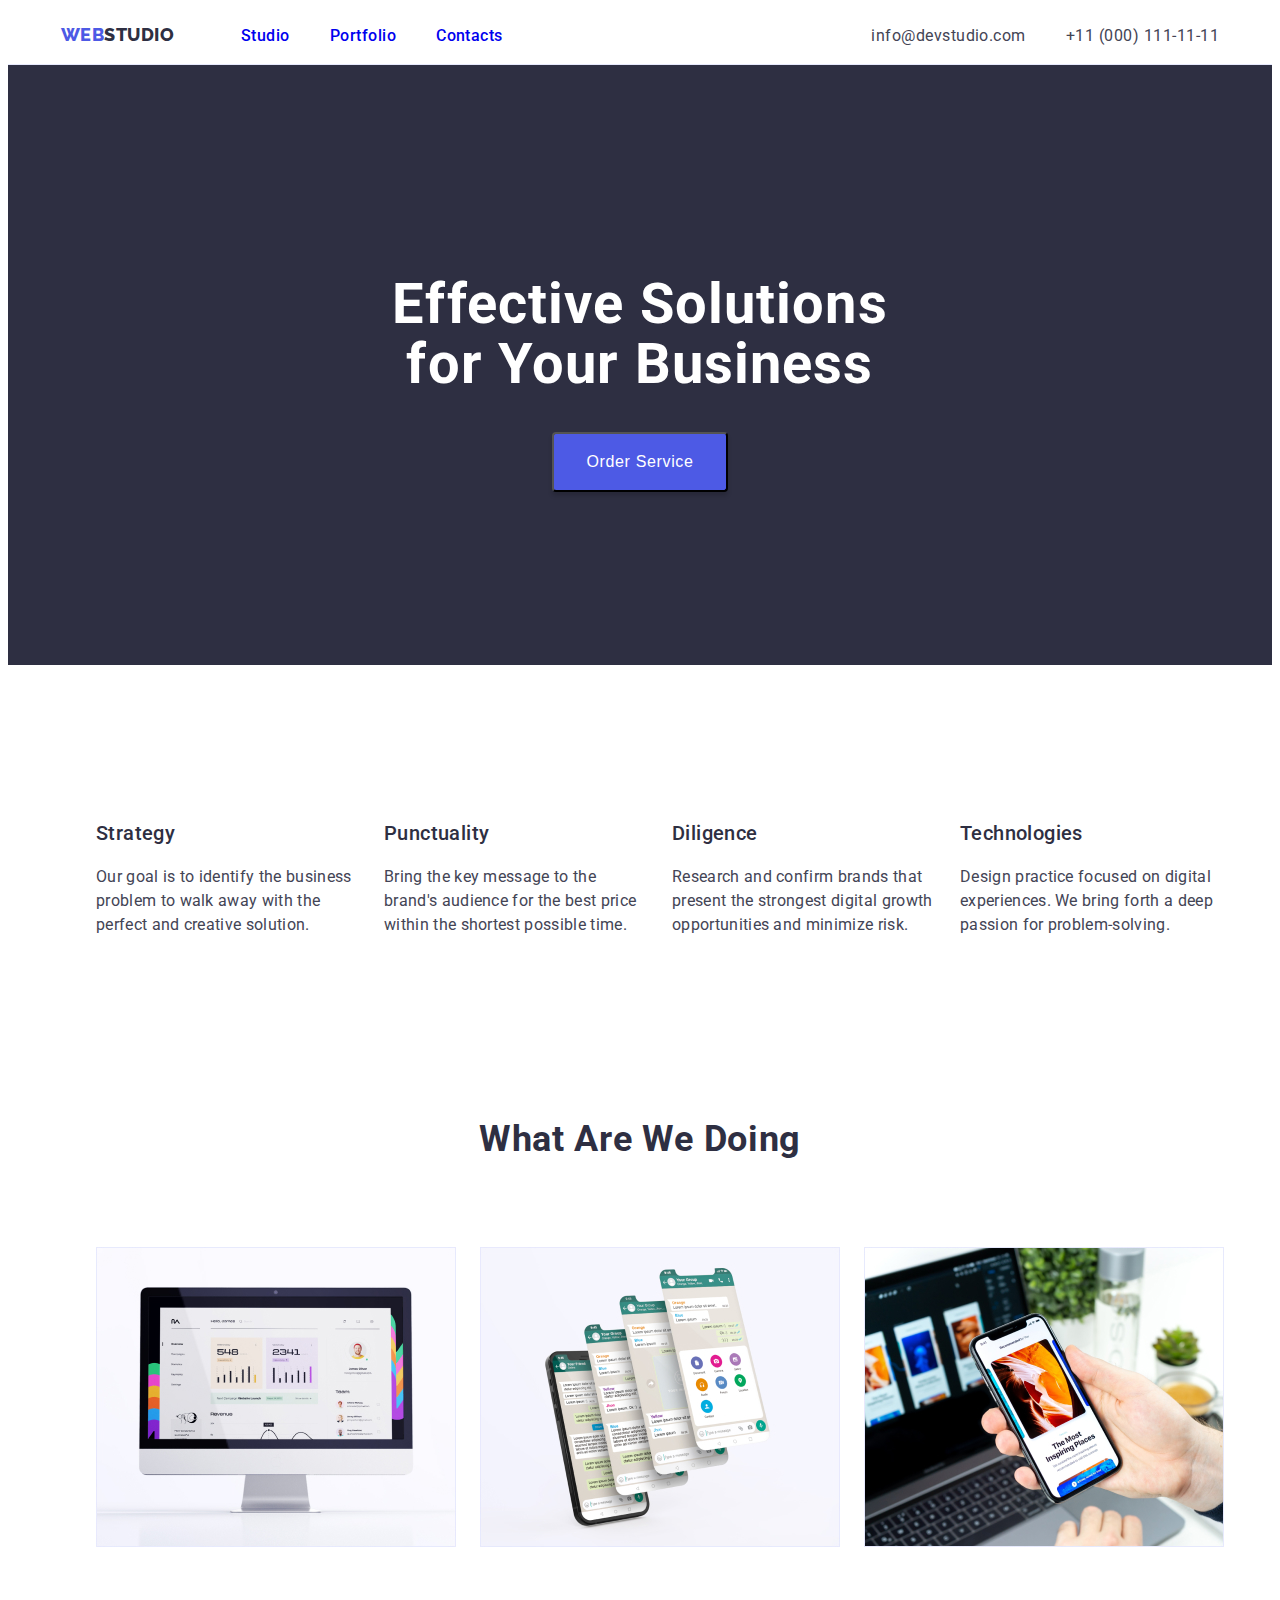
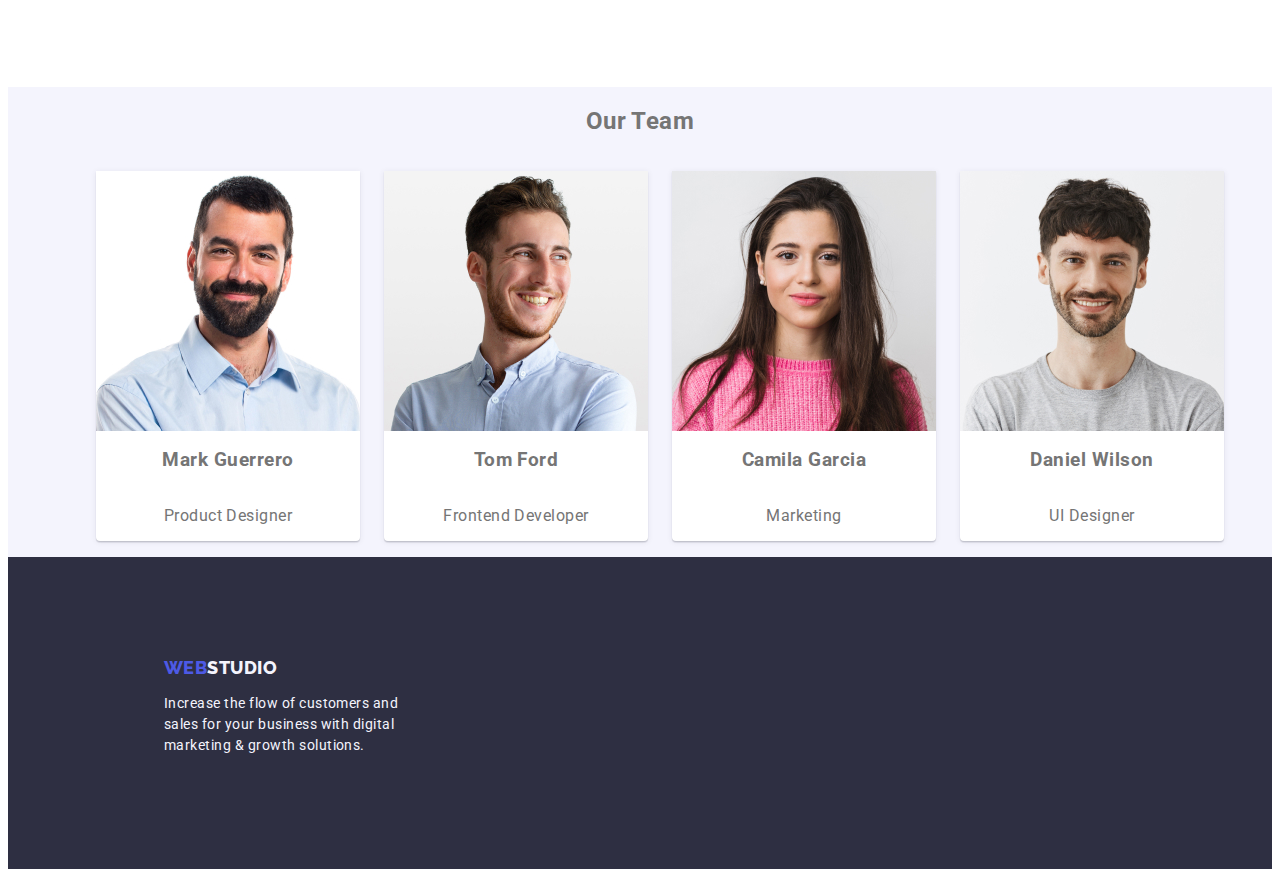
==== index.html @ bffdfb75 "Homework #3" ====
<!DOCTYPE html>
<html lang="en">
<title>Studio</title>
<meta charset="UTF-8" />
<link rel="stylesheet" href="css/style.css" />
<link href="https://fonts.googleapis.com/css2?family=Raleway:wght@800&family=Roboto:wght@400;500;700;900&display=swap"
  rel="stylesheet" />
<link rel="stylesheet" href="node_modules/modern-normalize/modern-normalize.css">

<body>
  <header class="main-header">
    <div class="header-container">
      <nav class="main-header-nav">
        <a class="header-logo" href="index.html">WEB<span class="header-logo1">STUDIO</span></a>
        <ul class="menu">
          <li class="nav-list">
            <a class="nav-index" href="index.html">Studio</a>
          </li>
          <li class="nav-list">
            <a class="nav-portfolio" href="portfolio.html">Portfolio</a>
          </li>
          <li class="nav-list">
            <a class="nav-contacts" href="./">Contacts</a>
          </li>
        </ul>
      </nav>
      <address class="main-header-ctas">
        <a class="main-header-ctas-items" href="mailto:info@devstudio.com">info@devstudio.com</a>
        <a class="main-header-ctas-items" href="tel:+11(000)111-11-11">+11 (000) 111-11-11</a>
      </address>
    </div>
  </header>
  <main>
    <div class="order-section-container">
      <section class="order-section">
        <h1 class="order-header">Effective Solutions for Your Business</h1>
        <button class="order-button" type="button">Order Service</button>
      </section>
    </div>
    <div class="feature-section-container">
      <section class="feature-section">
        <h2 hidden>Feature</h2>
        <ul class="feature">
          <li class="feature-items">
            <h3 class="feature-header">Strategy</h3>
            <p class="feature-description">
              Our goal is to identify the business problem to walk away with the
              perfect and creative solution.
            </p>
          </li>
          <li class="feature-items">
            <h3 class="feature-header">Punctuality</h3>
            <p class="feature-description">
              Bring the key message to the brand's audience for the best price
              within the shortest possible time.
            </p>
          </li>
          <li class="feature-items">
            <h3 class="feature-header">Diligence</h3>
            <p class="feature-description">
              Research and confirm brands that present the strongest digital
              growth opportunities and minimize risk.
            </p>
          </li>
          <li class="feature-items">
            <h3 class="feature-header">Technologies</h3>
            <p class="feature-description">
              Design practice focused on digital experiences. We bring forth a
              deep passion for problem-solving.
            </p>
          </li>
        </ul>
      </section>
    </div>

    <div class="product-section-container">
      <section class="product-section">
        <h2 class="product-heading">What Are We Doing</h2>
        <ul class="products">
          <li>
            <img src="./images/img1.jpg" alt="Monitor" width="360" />
          </li>
          <li>
            <img src="./images/img2.jpg" alt="Mobile Phone" width="360" />
          </li>
          <li>
            <img src="./images/img3.jpg" alt="Mobile Phone with Laptop" width="360" />
          </li>
        </ul>
      </section>
    </div>

    <div class="team-section-container">
      <section class="team-section">
        <h2 class="team-section-header">Our Team</h2>
        <ul class="teams">
          <li class="team-items">
            <img src="./images/img4.jpg" alt="Mark Guerrero Photo" width="264" height="260" />
            <h3 class="team-name">Mark Guerrero</h3>
            <p class="team-role">Product Designer</p>
          </li>
          <li class="team-items">
            <img src="./images/img5.jpg" alt="Tom Ford Photo" width="264" height="260" />
            <h3 class="team-name">Tom Ford</h3>
            <p class="team-role">Frontend Developer</p>
          </li>
          <li class="team-items">
            <img src="./images/img6.jpg" alt="Camila Garcia Photo" width="264" height="260" />
            <h3 class="team-name">Camila Garcia</h3>
            <p class="team-role">Marketing</p>
          </li>
          <li class="team-items">
            <img src="./images/img7.jpg" alt="Daniel Wilson Photo" width="264" height="260" />
            <h3 class="team-name">Daniel Wilson</h3>
            <p class="team-role">UI Designer</p>
          </li>
        </ul>
      </section>
    </div>
  </main>
  <footer class="footer">
    <ul class="footer-content">
      <li><a class="footer-logo" href="index.html">WEB<span class="footer-logo1">STUDIO</span></a></li>
      <li>
        <p class="footer-desc">
          Increase the flow of customers and sales for your business with digital
          marketing & growth solutions.
        </p>
      </li>
    </ul>
  </footer>
</body>

</html>
---- css/style.css ----
:root {
    --cornflower: #E7E9FC;
    --iris: #4D5AE5;
    --navyblue: #2E2F42;
    --slate: #434455;
    --white: #FFF;
    --cloud: #F4F4FD;
    --ocean: #404BBF;
    --text-color: #757575;
}

body {
    background-color: var(--white);
    color: var(--text-color);
    font-family: "roboto", sans-serif;
    font-size: 16px;
    letter-spacing: 0.03em;
}

.header-container {
    display: flex;
    padding: 0px 15px;
    width: 1158px;
    margin-left: auto;
    margin-right: auto;
}

.main-header {
    border-bottom: 1px solid var(--cornflower);
    background: var(--white);
}

.header-logo {
    text-decoration: none;
    display: inline-flex;
    margin-right: 22px;
    color: var(--iris);
    font-family: "Raleway", sans-serif;
    font-size: 18px;
    font-weight: 800;
    line-height: 1.16em;
    text-transform: uppercase;
}

.header-logo1 {
    color: var(--navyblue);
    font-family: 'Raleway', sans-serif;
    font-size: 18px;
    font-weight: 800;
    line-height: 1.16em;
    text-transform: uppercase;
}

.menu {
    list-style: none;
    display: inline-flex;
    gap: 40px;
    color: var(--navyblue);
    font-weight: 500;
    line-height: 24px;
}

.nav-index,
.nav-portfolio,
.nav-contacts {
    text-decoration: none;
}

.nav-index:hover,
.nav-index:focus,
.nav-index:active,
.nav-portfolio:hover,
.nav-portfolio:focus,
.nav-portfolio:active,
.nav-contacts:hover,
.nav-contacts:focus,
.nav-contacts:active,
.main-header-ctas-items:hover,
.main-header-ctas-items:focus,
.main-header-ctas-items:active {
    color: blue;
}

.main-header-ctas {
    display: inline-flex;
    align-items: center;
    justify-content: center;
    margin-left: auto;
    gap: 40px;
}

.main-header-ctas-items {
    color: var(--slate);
    font-weight: 400;
    line-height: 1.5em;
    text-decoration: none;
    font-style: normal;
}

.order-section-container {
    display: flex;
    flex-direction: column;
    justify-content: center;
    align-items: center;
    background: var(--navyblue);
    height: 600px;
}

.order-section {
    display: flex;
    flex-direction: column;
    align-items: center
}

.order-header {
    width: 496px;
    color: var(--white);
    text-align: center;
    font-size: 56px;
    font-weight: 700;
    line-height: 1.07em;
    letter-spacing: 1.12px;
}

.order-button {
    padding: 16px 32px;
    gap: 10px;
    border-radius: 4px;
    background: var(--iris, #4D5AE5);
    box-shadow: 0px 4px 4px 0px rgba(0, 0, 0, 0.15);
    color: var(--white, #FFF);
    font-size: 16px;
    font-style: normal;
    font-weight: 500;
    line-height: 24px;
    letter-spacing: 0.64px;
    cursor: pointer;
}

.order-button:hover,
.order-button:focus,
.order-button:active {
    padding: 16px 32px;
    align-items: flex-start;
    border-radius: 4px;
    background: var(--ocean);
    box-shadow: 0px 2px 2px 0px rgba(0, 0, 0, 0.12), 0px 2px 1px 0px rgba(0, 0, 0, 0.08), 0px 3px 1px 0px rgba(0, 0, 0, 0.10);
    color: var(--white);
    text-align: center;
    font-weight: 500;
    letter-spacing: 0.64px;
    cursor: pointer;
}

.feature-section-container {
    display: flex;
    justify-content: center;
    align-items: center;
}

.feature-section {
    padding-top: 120px;
    padding-bottom: 120px;
}

.feature {
    list-style: none;
    display: flex;
    gap: 24px;
}

.feature-items {
    width: 264px;
}

.feature-header {
    color: var(--navyblue);
    font-size: 20px;
    font-weight: 500;
    line-height: 24px;
    letter-spacing: 0.4px;
}

.feature-description {
    color: var(--slate);
    font-size: 16px;
    font-weight: 400;
    line-height: 24px;
    letter-spacing: 0.32px;
}

.product-section-container {
    display: flex;
    justify-content: center;
    align-items: center;
}

.product-section {
    display: inline-flex;
    flex-direction: column;
    justify-content: center;
    align-items: center;
    padding-bottom: 120px;
}

.product-heading {
    color: var(--navyblue, #2E2F42);
    text-align: center;
    font-size: 36px;
    font-weight: 700;
    line-height: 40px;
    letter-spacing: 0.72px;
    text-transform: capitalize;
    margin-bottom: 72px;
}

.products {
    list-style: none;
    display: flex;
    flex-direction: row;
    gap: 24px;
}

.team-section-container {
    height: 732;
    flex-shrink: 0;
    background: var(--cloud, #F4F4FD);
    display: flex;
    justify-content: center;
    align-items: center;

}

.team-section {
    display: flex;
    flex-direction: column;
    justify-content: center;
    align-items: center
}

.teams {
    list-style: none;
    display: flex;
    flex-direction: row;
    gap: 24px;
}

.team-items {
    display: inline-flex;
    padding-bottom: 0px;
    flex-direction: column;
    justify-content: center;
    align-items: center;
    border-radius: 0px 0px 4px 4px;
    background: var(--white, #FFF);
    box-shadow: 0px 2px 1px 0px rgba(46, 47, 66, 0.08), 0px 1px 1px 0px rgba(46, 47, 66, 0.16), 0px 1px 6px 0px rgba(46, 47, 66, 0.08);
}

.footer {
    height: 312px;
    background: var(--navyblue, #2E2F42);
    display: flex;
    align-items: center;
}

.footer-content {
    list-style: none;
    padding: 0px 0px 0px 156px;
}

.footer-logo {
    text-decoration: none;
    color: var(--iris);
    font-family: 'Raleway', sans-serif;
    font-size: 18px;
    font-weight: 800;
    line-height: 21px1.16em;
    text-transform: uppercase;
}

.footer-logo1 {
    color: var(--cloud);
    font-family: 'Raleway', sans-serif;
    font-size: 18px;
    font-weight: 800;
    line-height: 1.16;
    text-transform: uppercase;
}

.footer-desc {
    width: 264px;
    color: var(--cloud);
    font-size: 14px;
    font-weight: 400;
    line-height: 1.5em;
}

.buttons {
    list-style: none;
    display: flex;
    justify-content: center;
    align-items: center;
    margin-top: 96px;
}

.button {
    padding: 12px 24px;
    border-radius: 4px;
    border: 1px solid var(--cornflower);
    background: var(--cloud);
    margin-right: 24px;
    color: var(--iris);
    text-align: center;
    font-size: 16px;
    font-weight: 500;
    line-height: 1.5em;
    letter-spacing: 0.64px;
}

.button:hover,
.button:focus,
.button:active {
    padding: 12px 24px;
    align-items: flex-start;
    border-radius: 4px;
    background: var(--ocean);
    box-shadow: 0px 2px 2px 0px rgba(0, 0, 0, 0.12), 0px 2px 1px 0px rgba(0, 0, 0, 0.08), 0px 3px 1px 0px rgba(0, 0, 0, 0.10);
    color: var(--white);
    text-align: center;
    font-weight: 500;
    line-height: 1.5em;
    letter-spacing: 0.64px;
    cursor: pointer;
}

.features {
    list-style: none;
    display: grid;
    grid-template-columns: repeat(3, 1fr);
    column-gap: 24px;
    row-gap: 45px;
    padding: 72px 156px 48px 156px;
}

.feature-list {
    border: 1px solid var(--cornflower, #E7E9FC);
    background: var(--white, #FFF);
}

.feature-heading {
    color: var(--navyblue);
    font-size: 20px;
    font-weight: 500;
    line-height: 1.2em;
    padding: 0px 16px;
}

.feature-desc {
    color: var(--slate);
    font-size: 16px;
    font-weight: 400;
    letter-spacing: 0.32px;
    line-height: 1.5em;
    padding: 0px 16px;
}
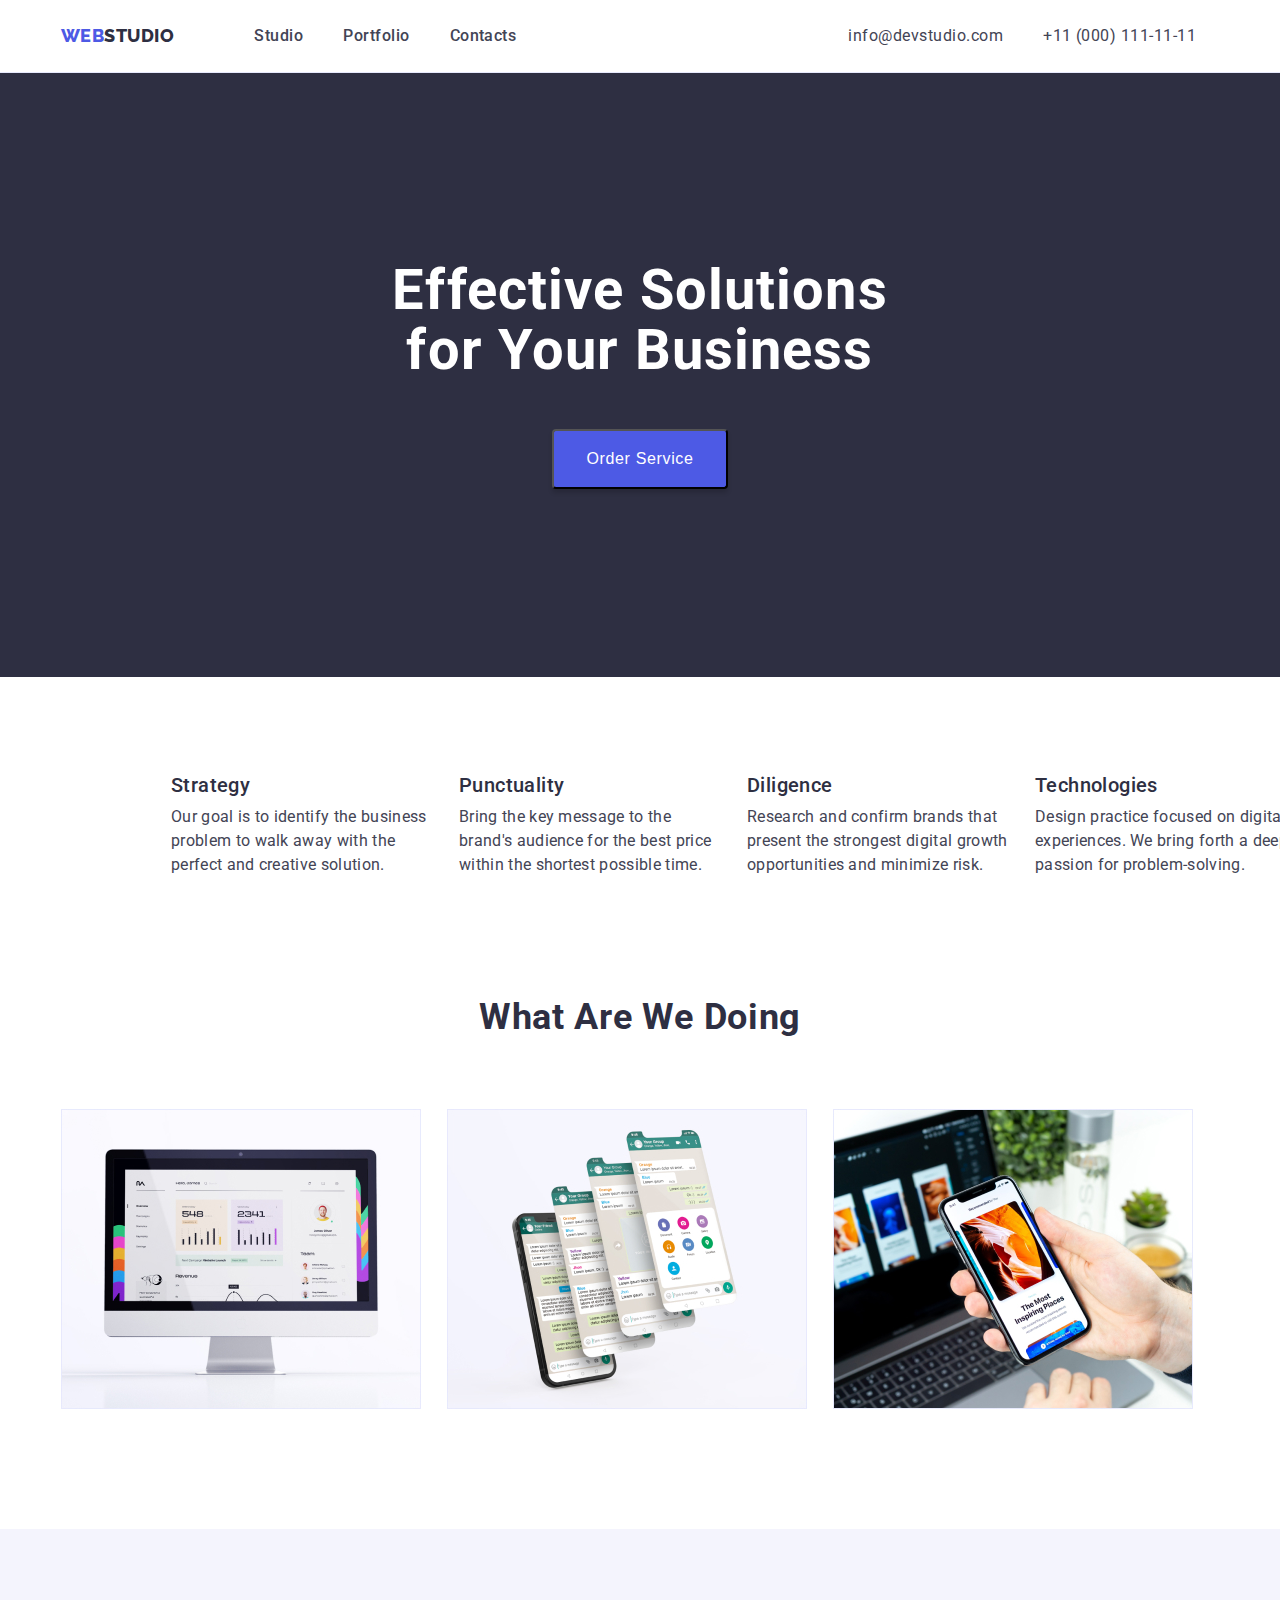
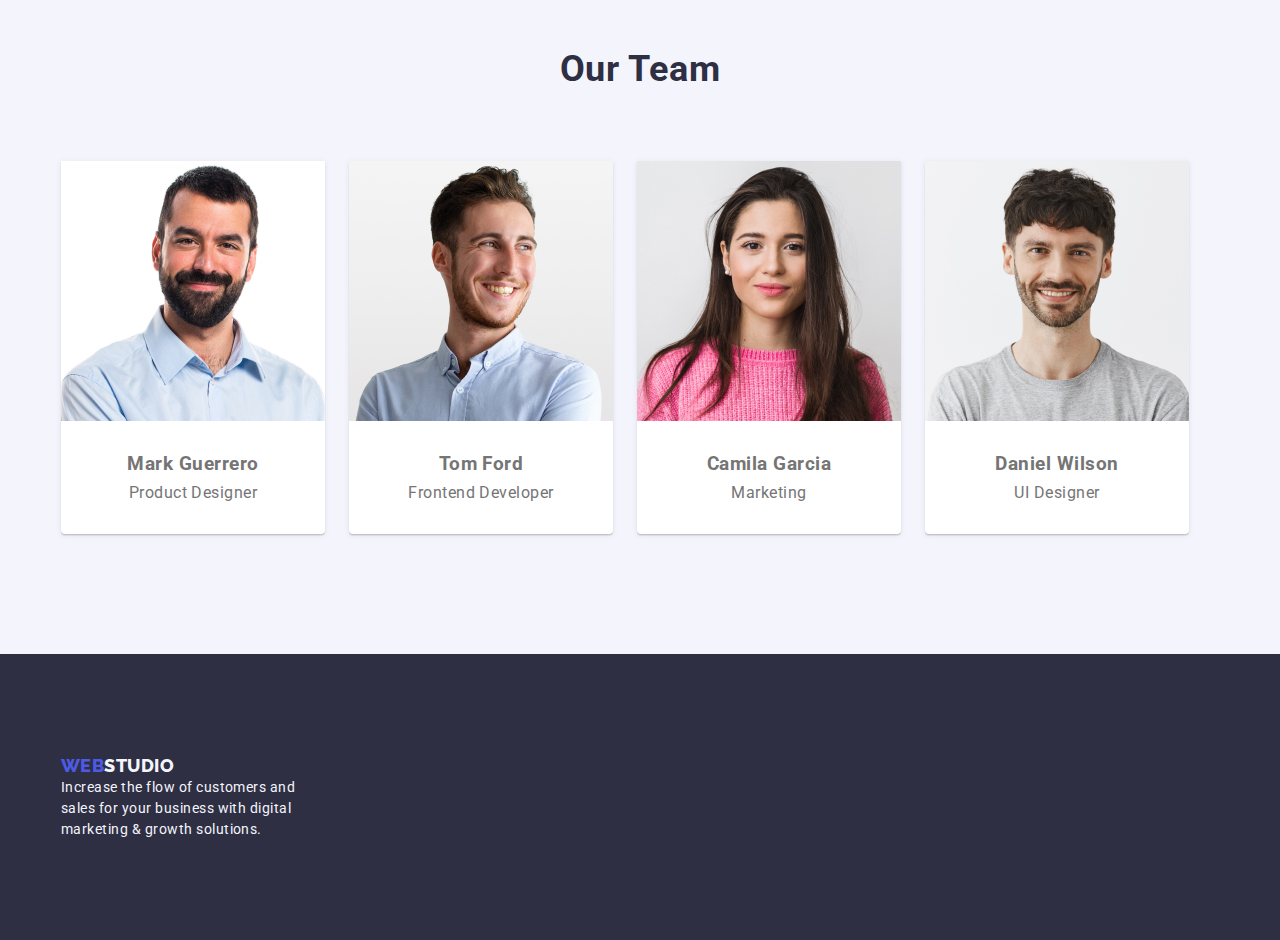
==== commit e36c0440: "Homework 3" ====
--- a/index.html
+++ b/index.html
@@ -10,35 +10,39 @@
 <body>
   <header class="main-header">
     <div class="header-container">
-      <nav class="main-header-nav">
-        <a class="header-logo" href="index.html">WEB<span class="header-logo1">STUDIO</span></a>
-        <ul class="menu">
-          <li class="nav-list">
-            <a class="nav-index" href="index.html">Studio</a>
-          </li>
-          <li class="nav-list">
-            <a class="nav-portfolio" href="portfolio.html">Portfolio</a>
-          </li>
-          <li class="nav-list">
-            <a class="nav-contacts" href="./">Contacts</a>
-          </li>
-        </ul>
-      </nav>
-      <address class="main-header-ctas">
-        <a class="main-header-ctas-items" href="mailto:info@devstudio.com">info@devstudio.com</a>
-        <a class="main-header-ctas-items" href="tel:+11(000)111-11-11">+11 (000) 111-11-11</a>
-      </address>
+      <div class="menu">
+        <nav class="main-header-nav">
+          <a class="header-logo" href="index.html">WEB<span class="header-logo1">STUDIO</span></a>
+          <ul class="nav-menu">
+            <li>
+              <a class="nav-index" href="index.html">Studio</a>
+            </li>
+            <li>
+              <a class="nav-portfolio" href="portfolio.html">Portfolio</a>
+            </li>
+            <li>
+              <a class="nav-contacts" href="./">Contacts</a>
+            </li>
+          </ul>
+        </nav>
+        <address>
+          <ul class="menu-contacts">
+            <li><a class="main-header-ctas-items" href="mailto:info@devstudio.com">info@devstudio.com</a></li>
+            <li><a class="main-header-ctas-items" href="tel:+11(000)111-11-11">+11 (000) 111-11-11</a></li>
+          </ul>
+        </address>
+      </div>
     </div>
   </header>
   <main>
-    <div class="order-section-container">
-      <section class="order-section">
+    <section class="order-section">
+      <div class="order-section-container">
         <h1 class="order-header">Effective Solutions for Your Business</h1>
         <button class="order-button" type="button">Order Service</button>
-      </section>
-    </div>
-    <div class="feature-section-container">
-      <section class="feature-section">
+      </div>
+    </section>
+    <section class="feature-section">
+      <div class="feature-section-container">
         <h2 hidden>Feature</h2>
         <ul class="feature">
           <li class="feature-items">
@@ -70,64 +74,72 @@
             </p>
           </li>
         </ul>
-      </section>
-    </div>
-
-    <div class="product-section-container">
-      <section class="product-section">
+      </div>
+    </section>
+    <section class="product-section">
+      <div class="product-section-container">
         <h2 class="product-heading">What Are We Doing</h2>
         <ul class="products">
-          <li>
+          <li class="product-item">
             <img src="./images/img1.jpg" alt="Monitor" width="360" />
           </li>
-          <li>
+          <li class="product-item">
             <img src="./images/img2.jpg" alt="Mobile Phone" width="360" />
           </li>
-          <li>
+          <li class="product-item">
             <img src="./images/img3.jpg" alt="Mobile Phone with Laptop" width="360" />
           </li>
         </ul>
-      </section>
-    </div>
-
-    <div class="team-section-container">
-      <section class="team-section">
+      </div>
+    </section>
+    <section class="team-section">
+      <div class="team-section-container">
         <h2 class="team-section-header">Our Team</h2>
         <ul class="teams">
           <li class="team-items">
             <img src="./images/img4.jpg" alt="Mark Guerrero Photo" width="264" height="260" />
-            <h3 class="team-name">Mark Guerrero</h3>
-            <p class="team-role">Product Designer</p>
+            <div class="team-description">
+              <h3 class="team-name">Mark Guerrero</h3>
+              <p>Product Designer</p>
+            </div>
           </li>
           <li class="team-items">
             <img src="./images/img5.jpg" alt="Tom Ford Photo" width="264" height="260" />
-            <h3 class="team-name">Tom Ford</h3>
-            <p class="team-role">Frontend Developer</p>
+            <div class="team-description">
+              <h3 class="team-name">Tom Ford</h3>
+              <p>Frontend Developer</p>
+            </div>
           </li>
           <li class="team-items">
             <img src="./images/img6.jpg" alt="Camila Garcia Photo" width="264" height="260" />
-            <h3 class="team-name">Camila Garcia</h3>
-            <p class="team-role">Marketing</p>
+            <div class="team-description">
+              <h3 class="team-name">Camila Garcia</h3>
+              <p>Marketing</p>
+            </div>
           </li>
           <li class="team-items">
             <img src="./images/img7.jpg" alt="Daniel Wilson Photo" width="264" height="260" />
-            <h3 class="team-name">Daniel Wilson</h3>
-            <p class="team-role">UI Designer</p>
+            <div class="team-description">
+              <h3 class="team-name">Daniel Wilson</h3>
+              <p>UI Designer</p>
+            </div>
           </li>
         </ul>
-      </section>
-    </div>
+      </div>
+    </section>
   </main>
   <footer class="footer">
-    <ul class="footer-content">
-      <li><a class="footer-logo" href="index.html">WEB<span class="footer-logo1">STUDIO</span></a></li>
-      <li>
-        <p class="footer-desc">
-          Increase the flow of customers and sales for your business with digital
-          marketing & growth solutions.
-        </p>
-      </li>
-    </ul>
+    <div class="footer-container">
+      <ul>
+        <li><a class="footer-logo" href="index.html">WEB<span class="footer-logo1">STUDIO</span></a></li>
+        <li>
+          <p class="footer-desc">
+            Increase the flow of customers and sales for your business with digital
+            marketing & growth solutions.
+          </p>
+        </li>
+      </ul>
+    </div>
   </footer>
 </body>
 
--- a/css/style.css
+++ b/css/style.css
@@ -17,23 +17,63 @@
     letter-spacing: 0.03em;
 }
 
+* {
+    margin: 0;
+}
+
+h1,
+h2,
+h3,
+h4,
+h5,
+h6,
+p {
+    margin: 0;
+}
+
+ul {
+    list-style: none;
+    padding-left: 0;
+    margin: 0;
+}
+
+a {
+    text-decoration: none;
+}
+
+img {
+    display: block;
+    max-width: 100%;
+    height: auto;
+}
+
+address {
+    font-style: normal;
+}
+
 .header-container {
-    display: flex;
-    padding: 0px 15px;
-    width: 1158px;
-    margin-left: auto;
-    margin-right: auto;
-}
-
-.main-header {
+    width: 1158px;
+    padding: 0px 15px;
+    margin-left: auto;
+    margin-right: auto;
+}
+
+.main-header {    
     border-bottom: 1px solid var(--cornflower);
     background: var(--white);
+    padding: 24px 0px;
+}
+
+.menu,
+.nav-menu,
+.main-header-nav,
+.menu-contacts {
+    display: inline-flex;
+    align-items: center;
 }
 
 .header-logo {
-    text-decoration: none;
-    display: inline-flex;
-    margin-right: 22px;
+    margin-right: 80px;
     color: var(--iris);
     font-family: "Raleway", sans-serif;
     font-size: 18px;
@@ -51,11 +91,8 @@
     text-transform: uppercase;
 }
 
-.menu {
-    list-style: none;
-    display: inline-flex;
+.nav-menu {
     gap: 40px;
-    color: var(--navyblue);
     font-weight: 500;
     line-height: 24px;
 }
@@ -63,7 +100,7 @@
 .nav-index,
 .nav-portfolio,
 .nav-contacts {
-    text-decoration: none;
+    color: var(--slate);
 }
 
 .nav-index:hover,
@@ -81,11 +118,8 @@
     color: blue;
 }
 
-.main-header-ctas {
-    display: inline-flex;
-    align-items: center;
-    justify-content: center;
-    margin-left: auto;
+.menu-contacts {
+    margin-left: 332px;
     gap: 40px;
 }
 
@@ -93,23 +127,23 @@
     color: var(--slate);
     font-weight: 400;
     line-height: 1.5em;
-    text-decoration: none;
     font-style: normal;
 }
 
 .order-section-container {
+    width: 1158px;
+    padding: 0px 15px;
+    margin-left: auto;
+    margin-right: auto;
     display: flex;
+    align-items: center;
     flex-direction: column;
-    justify-content: center;
-    align-items: center;
-    background: var(--navyblue);
-    height: 600px;
 }
 
 .order-section {
-    display: flex;
-    flex-direction: column;
-    align-items: center
+    padding-top: 188px;
+    padding-bottom: 188px;
+    background-color: var(--navyblue);
 }
 
 .order-header {
@@ -120,6 +154,7 @@
     font-weight: 700;
     line-height: 1.07em;
     letter-spacing: 1.12px;
+    margin-bottom: 48px;
 }
 
 .order-button {
@@ -153,9 +188,10 @@
 }
 
 .feature-section-container {
-    display: flex;
-    justify-content: center;
-    align-items: center;
+    width: 1158px;
+    padding: 0px 15px;
+    margin-left: auto;
+    margin-right: auto;
 }
 
 .feature-section {
@@ -164,7 +200,6 @@
 }
 
 .feature {
-    list-style: none;
     display: flex;
     gap: 24px;
 }
@@ -179,6 +214,7 @@
     font-weight: 500;
     line-height: 24px;
     letter-spacing: 0.4px;
+    margin-bottom: 8px;
 }
 
 .feature-description {
@@ -190,16 +226,13 @@
 }
 
 .product-section-container {
-    display: flex;
-    justify-content: center;
-    align-items: center;
+    width: 1158px;
+    padding: 0px 15px;
+    margin-left: auto;
+    margin-right: auto;
 }
 
 .product-section {
-    display: inline-flex;
-    flex-direction: column;
-    justify-content: center;
-    align-items: center;
     padding-bottom: 120px;
 }
 
@@ -215,61 +248,72 @@
 }
 
 .products {
-    list-style: none;
     display: flex;
-    flex-direction: row;
+    flex-wrap: wrap;
     gap: 24px;
 }
 
+.product-item {
+    flex-basis: calc((100% - 72px) / 3);
+}
+
 .team-section-container {
-    height: 732;
-    flex-shrink: 0;
-    background: var(--cloud, #F4F4FD);
-    display: flex;
-    justify-content: center;
-    align-items: center;
-
+    width: 1158px;
+    padding: 0px 15px;
+    margin-left: auto;
+    margin-right: auto;
 }
 
 .team-section {
-    display: flex;
-    flex-direction: column;
-    justify-content: center;
-    align-items: center
+    padding: 120px 0px;
+    background-color: var(--cloud);
+}
+
+.team-section-header {
+    color: var(--navyblue, #2E2F42);
+    font-size: 36px;
+    font-weight: 700;
+    line-height: 40px;
+    letter-spacing: 0.72px;
+    text-transform: capitalize;
+    text-align: center;
+    margin-bottom: 72px;
+}
+
+.team-description {
+    padding: 32px 0px;
+    text-align: center;
 }
 
 .teams {
-    list-style: none;
-    display: flex;
-    flex-direction: row;
-    gap: 24px;
+  display: flex;
+  flex-wrap: wrap;
+  gap: 24px;
 }
 
 .team-items {
-    display: inline-flex;
-    padding-bottom: 0px;
-    flex-direction: column;
-    justify-content: center;
-    align-items: center;
     border-radius: 0px 0px 4px 4px;
     background: var(--white, #FFF);
     box-shadow: 0px 2px 1px 0px rgba(46, 47, 66, 0.08), 0px 1px 1px 0px rgba(46, 47, 66, 0.16), 0px 1px 6px 0px rgba(46, 47, 66, 0.08);
 }
 
+.team-name {
+    padding-bottom: 8px;
+}
+
+.footer-container {
+    width: 1158px;
+    padding: 0px 15px;
+    margin-left: auto;
+    margin-right: auto;
+}
+
 .footer {
-    height: 312px;
+    padding: 101.5px 0px 100px 0px;
     background: var(--navyblue, #2E2F42);
-    display: flex;
-    align-items: center;
-}
-
-.footer-content {
-    list-style: none;
-    padding: 0px 0px 0px 156px;
 }
 
 .footer-logo {
-    text-decoration: none;
     color: var(--iris);
     font-family: 'Raleway', sans-serif;
     font-size: 18px;
@@ -295,20 +339,31 @@
     line-height: 1.5em;
 }
 
+.button-container {
+    width: 1158px;
+    padding: 0px 15px;
+    margin-left: auto;
+    margin-right: auto;
+}
+
+.feature-section {
+    padding: 96px 156px 120px 156px;
+}
+
 .buttons {
-    list-style: none;
     display: flex;
+    flex-wrap: wrap;
+    gap: 24px;
     justify-content: center;
-    align-items: center;
-    margin-top: 96px;
+    margin-bottom: 72px;
 }
 
 .button {
+    flex-basis: calc(100% - 120px / 5);
     padding: 12px 24px;
     border-radius: 4px;
     border: 1px solid var(--cornflower);
     background: var(--cloud);
-    margin-right: 24px;
     color: var(--iris);
     text-align: center;
     font-size: 16px;
@@ -334,15 +389,13 @@
 }
 
 .features {
-    list-style: none;
-    display: grid;
-    grid-template-columns: repeat(3, 1fr);
-    column-gap: 24px;
-    row-gap: 45px;
-    padding: 72px 156px 48px 156px;
+    display: flex;
+    flex-wrap: wrap;
+    gap: 24px;
 }
 
 .feature-list {
+    margin-bottom: 24px;
     border: 1px solid var(--cornflower, #E7E9FC);
     background: var(--white, #FFF);
 }
@@ -352,7 +405,7 @@
     font-size: 20px;
     font-weight: 500;
     line-height: 1.2em;
-    padding: 0px 16px;
+    margin-bottom: 8px;
 }
 
 .feature-desc {
@@ -361,5 +414,8 @@
     font-weight: 400;
     letter-spacing: 0.32px;
     line-height: 1.5em;
-    padding: 0px 16px;
+}
+
+.feature-list-description {
+    padding: 32px 16px;
 }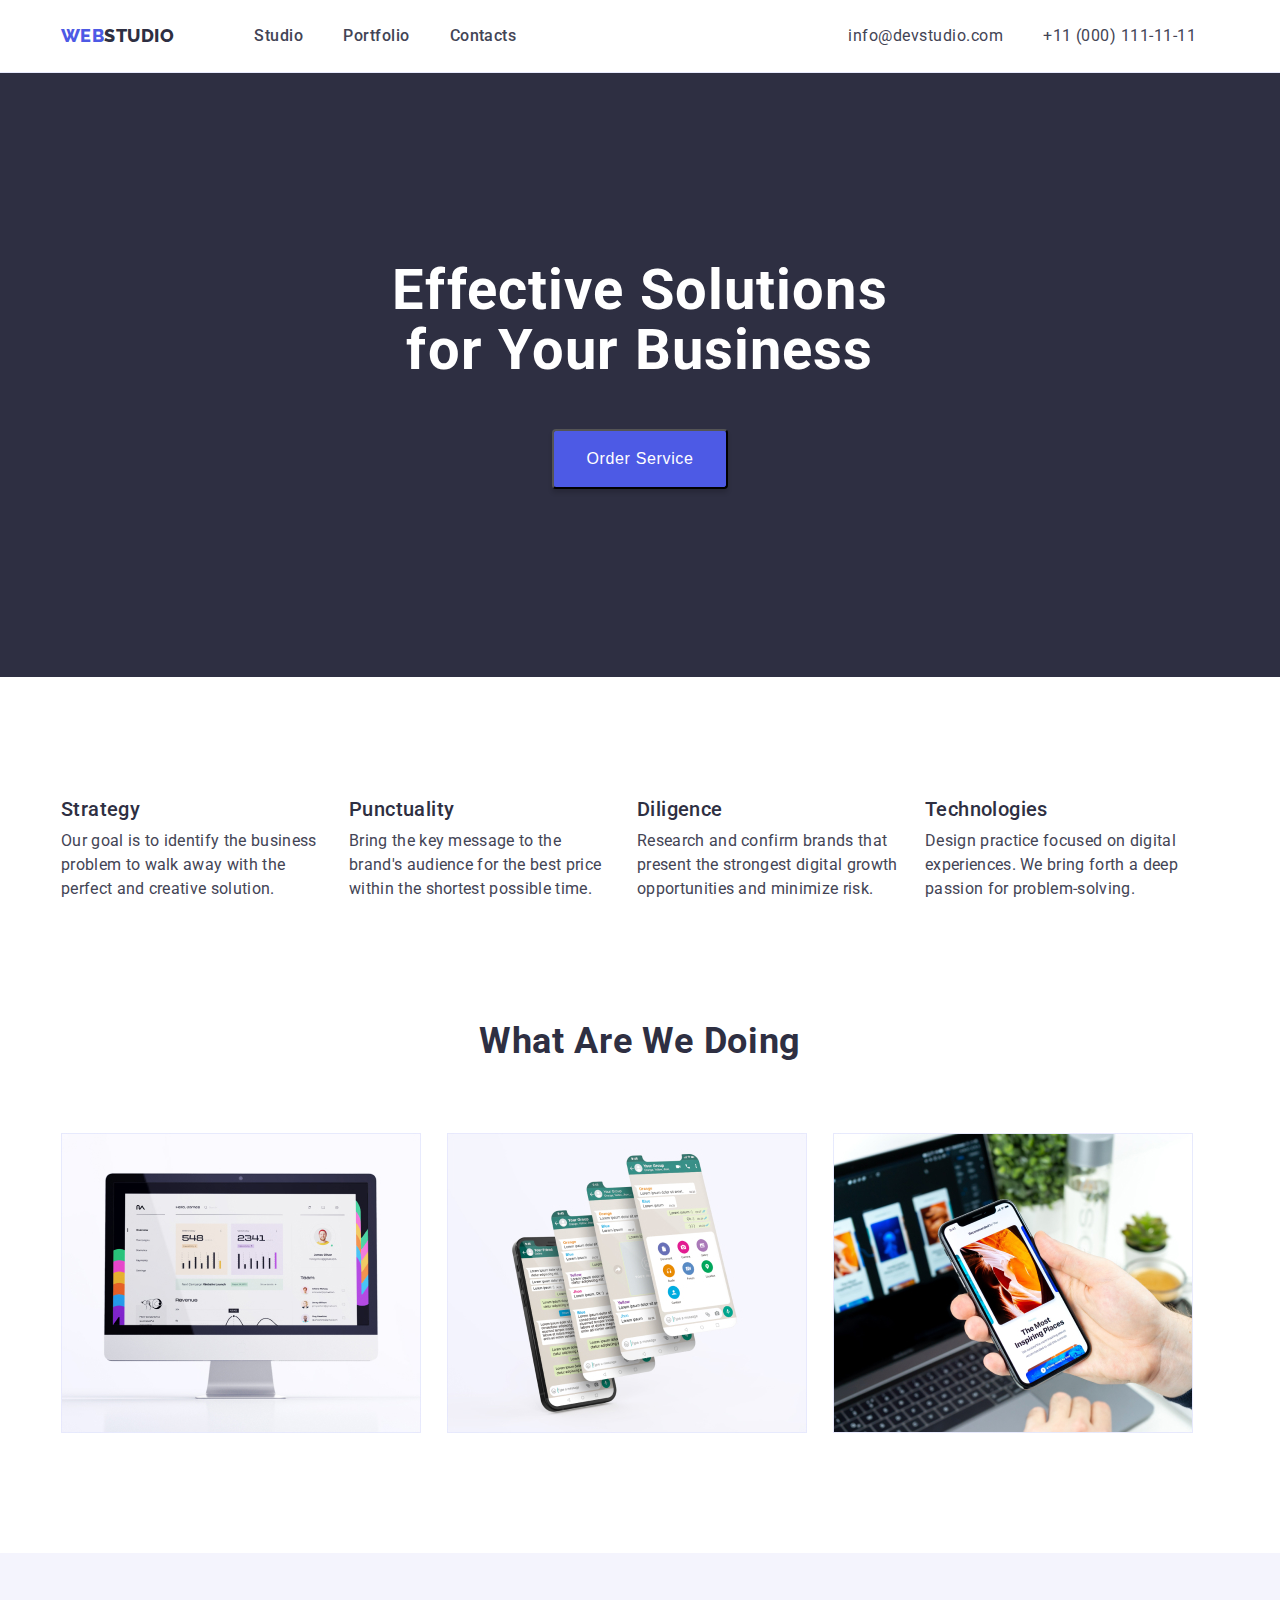
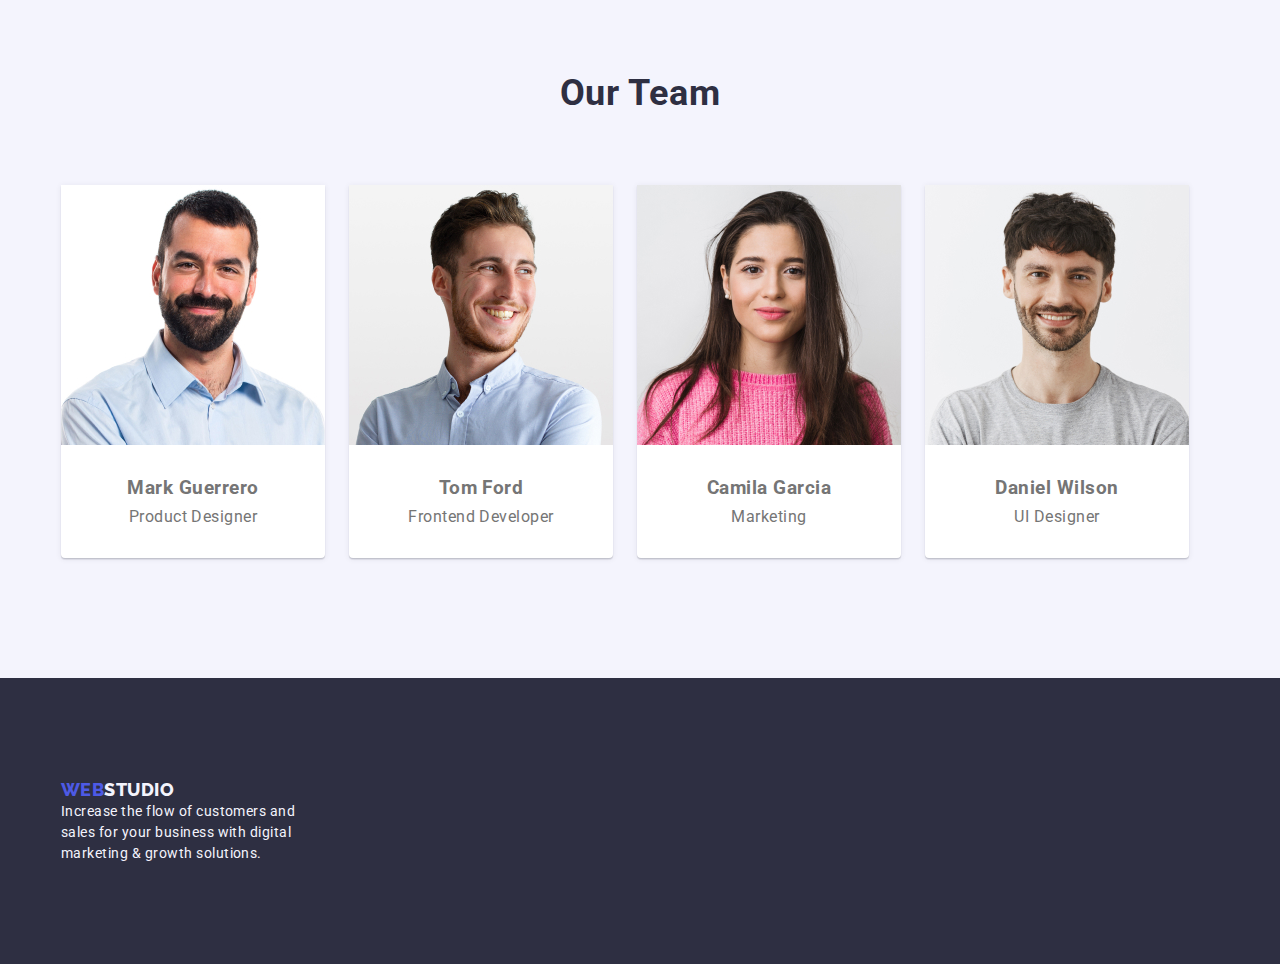
==== commit 77288338: "final repo hw 03" ====
--- a/index.html
+++ b/index.html
@@ -99,22 +99,40 @@
           <li class="team-items">
             <img src="./images/img4.jpg" alt="Mark Guerrero Photo" width="264" height="260" />
             <div class="team-description">
-              <h3 class="team-name">Mark Guerrero</h3>
-              <p>Product Designer</p>
+              <ul>
+                <li>
+                  <h3 class="team-name">Mark Guerrero</h3>
+                </li>
+                <li>
+                  <p>Product Designer</p>
+                </li>
+              </ul>
             </div>
           </li>
           <li class="team-items">
             <img src="./images/img5.jpg" alt="Tom Ford Photo" width="264" height="260" />
             <div class="team-description">
-              <h3 class="team-name">Tom Ford</h3>
-              <p>Frontend Developer</p>
+              <ul>
+                <li>
+                  <h3 class="team-name">Tom Ford</h3>
+                </li>
+                <li>
+                  <p>Frontend Developer</p>
+                </li>
+              </ul>
             </div>
           </li>
           <li class="team-items">
             <img src="./images/img6.jpg" alt="Camila Garcia Photo" width="264" height="260" />
             <div class="team-description">
-              <h3 class="team-name">Camila Garcia</h3>
-              <p>Marketing</p>
+              <ul>
+                <li>
+                  <h3 class="team-name">Camila Garcia</h3>
+                </li>
+                <li>
+                  <p>Marketing</p>
+                </li>
+              </ul>
             </div>
           </li>
           <li class="team-items">
--- a/css/style.css
+++ b/css/style.css
@@ -187,20 +187,21 @@
     cursor: pointer;
 }
 
-.feature-section-container {
-    width: 1158px;
-    padding: 0px 15px;
-    margin-left: auto;
-    margin-right: auto;
-}
-
 .feature-section {
     padding-top: 120px;
     padding-bottom: 120px;
 }
 
+.feature-section-container {
+    width: 1158px;
+    padding: 0px 15px;
+    margin-left: auto;
+    margin-right: auto;
+}
+
 .feature {
     display: flex;
+    flex-wrap: wrap;
     gap: 24px;
 }
 
@@ -281,7 +282,7 @@
 }
 
 .team-description {
-    padding: 32px 0px;
+    padding: 32px 18px;
     text-align: center;
 }
 
@@ -339,27 +340,20 @@
     line-height: 1.5em;
 }
 
-.button-container {
-    width: 1158px;
-    padding: 0px 15px;
-    margin-left: auto;
-    margin-right: auto;
-}
-
-.feature-section {
-    padding: 96px 156px 120px 156px;
-}
+.feature-container{
+    
+}
+
+
 
 .buttons {
     display: flex;
-    flex-wrap: wrap;
     gap: 24px;
     justify-content: center;
     margin-bottom: 72px;
 }
 
 .button {
-    flex-basis: calc(100% - 120px / 5);
     padding: 12px 24px;
     border-radius: 4px;
     border: 1px solid var(--cornflower);
@@ -396,8 +390,6 @@
 
 .feature-list {
     margin-bottom: 24px;
-    border: 1px solid var(--cornflower, #E7E9FC);
-    background: var(--white, #FFF);
 }
 
 .feature-heading {
@@ -418,4 +410,7 @@
 
 .feature-list-description {
     padding: 32px 16px;
+    border: 1px solid var(--cornflower, #E7E9FC);
+    border-top: none;
+    background: var(--white, #FFF);
 }